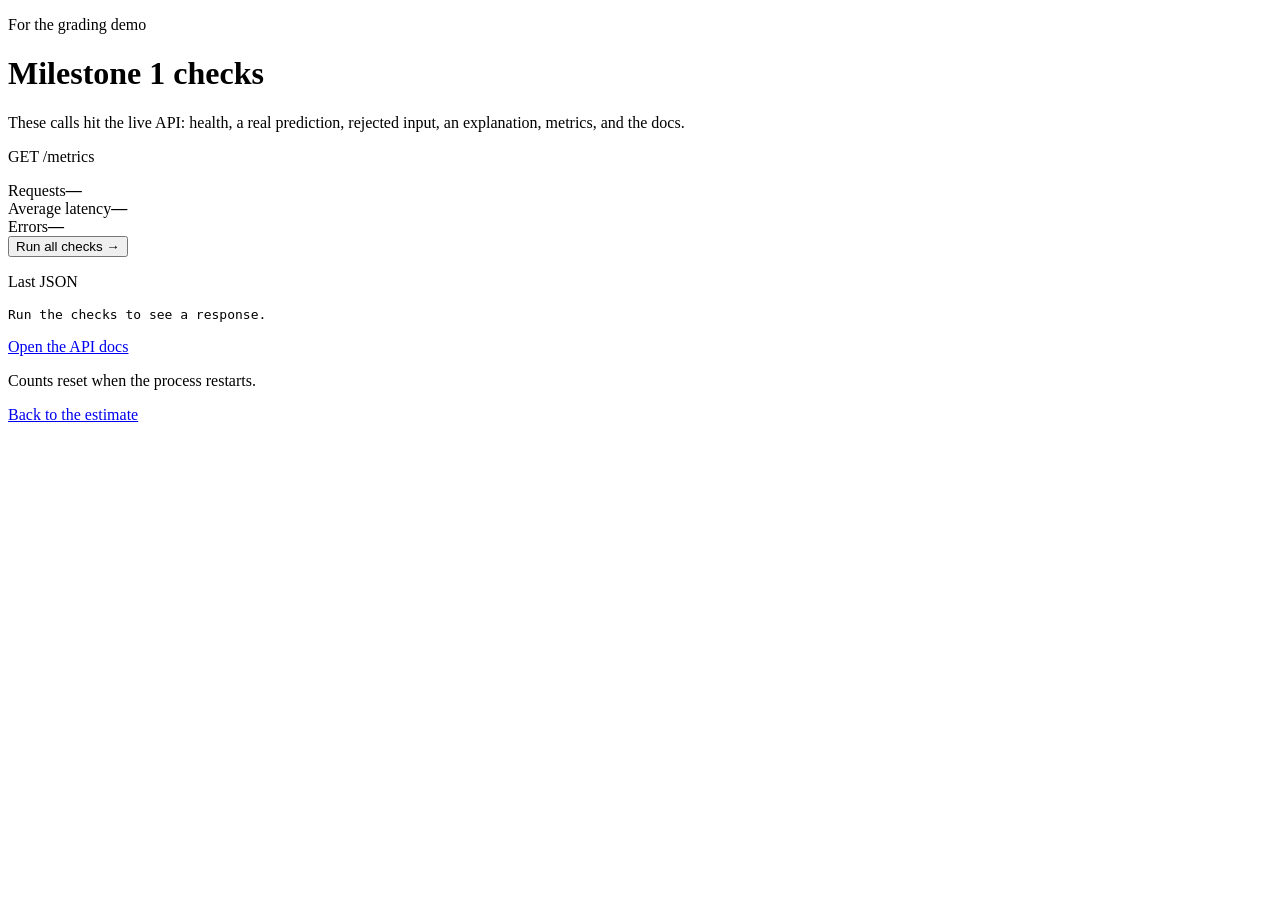
==== src/static/demo.html @ 2f1e9dfd "Add the multi-page product site with a glass hero video. Serve Estimate, Experiments, Models, Pipeli" ====
<!doctype html>
<html lang="en">
<head>
<meta charset="utf-8">
<meta name="viewport" content="width=device-width, initial-scale=1">
<title>Demo · CarCompass</title>
<link rel="preconnect" href="https://fonts.googleapis.com">
<link rel="preconnect" href="https://fonts.gstatic.com" crossorigin>
<link href="https://fonts.googleapis.com/css2?family=Manrope:wght@400;500;600;700&display=swap" rel="stylesheet">
<link rel="stylesheet" href="/assets/styles.css">
</head>
<body>
<main class="wrap">
  <header class="page-head">
    <p class="eyebrow">For the grading demo</p>
    <h1>Milestone 1 checks</h1>
    <p class="lede">These calls hit the live API: health, a real prediction, rejected input, an explanation, metrics, and the docs.</p>
  </header>

  <section class="stack">
    <article class="panel">
      <p class="eyebrow">GET /metrics</p>
      <div class="metrics">
        <div><span>Requests</span><b id="m-req">—</b></div>
        <div><span>Average latency</span><b id="m-lat">—</b></div>
        <div><span>Errors</span><b id="m-err">—</b></div>
      </div>
    </article>
    <article class="panel">
      <button class="btn" id="checks-btn" type="button">Run all checks →</button>
      <ul class="checks" id="checks"></ul>
      <p id="checks-summary"></p>
    </article>
    <article class="panel">
      <p class="eyebrow">Last JSON</p>
      <pre id="raw">Run the checks to see a response.</pre>
      <p class="note"><a href="/docs">Open the API docs</a></p>
    </article>
  </section>

  <footer class="foot">
    <p>Counts reset when the process restarts.</p>
    <p><a href="/">Back to the estimate</a></p>
  </footer>
</main>
<script src="/assets/site.js"></script>
<script src="/assets/demo.js"></script>
</body>
</html>
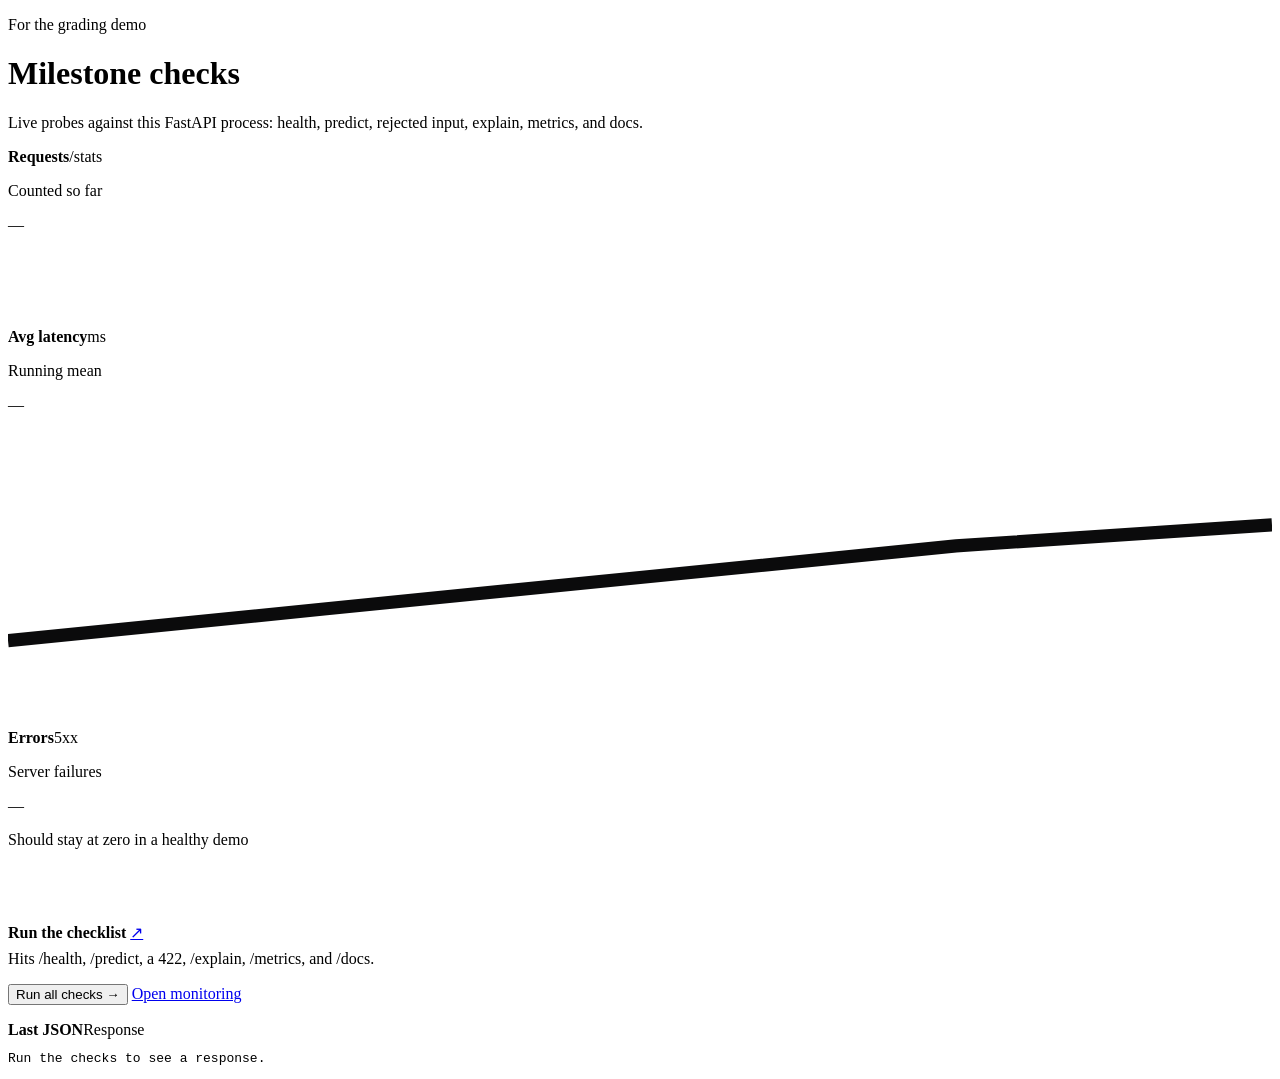
==== commit b5ab884d: "Add project guide hub, stats HTML dashboard, and product UI polish. Ship milestone/monitor pages, sl" ====
--- a/src/static/demo.html
+++ b/src/static/demo.html
@@ -13,37 +13,57 @@
 <main class="wrap">
   <header class="page-head">
     <p class="eyebrow">For the grading demo</p>
-    <h1>Milestone 1 checks</h1>
-    <p class="lede">These calls hit the live API: health, a real prediction, rejected input, an explanation, metrics, and the docs.</p>
+    <h1>Milestone checks</h1>
+    <p class="lede">Live probes against this FastAPI process: health, predict, rejected input, explain, metrics, and docs.</p>
   </header>
 
-  <section class="stack">
-    <article class="panel">
-      <p class="eyebrow">GET /metrics</p>
-      <div class="metrics">
-        <div><span>Requests</span><b id="m-req">—</b></div>
-        <div><span>Average latency</span><b id="m-lat">—</b></div>
-        <div><span>Errors</span><b id="m-err">—</b></div>
+  <section class="dash-board dash-board-3" aria-label="Live metrics">
+    <article class="dash-tile" style="min-height:180px">
+      <div class="dash-tile-top"><b>Requests</b><span class="dash-chip">/stats</span></div>
+      <p class="dash-label">Counted so far</p>
+      <p class="dash-value" id="m-req">—</p>
+      <div class="dash-mini-bars tone-ok" aria-hidden="true">
+        <span style="height:30%"></span><span style="height:45%"></span><span style="height:40%"></span>
+        <span style="height:70%" class="is-on"></span><span style="height:85%" class="is-on"></span>
       </div>
     </article>
-    <article class="panel">
-      <button class="btn" id="checks-btn" type="button">Run all checks →</button>
+    <article class="dash-tile" style="min-height:180px">
+      <div class="dash-tile-top"><b>Avg latency</b><span class="dash-chip">ms</span></div>
+      <p class="dash-label">Running mean</p>
+      <p class="dash-value" id="m-lat">—</p>
+      <svg class="dash-spark" viewBox="0 0 240 56" aria-hidden="true">
+        <path fill="none" stroke="#0b0b0c" stroke-width="2.5" d="M0 40 L60 34 L120 28 L180 22 L240 18"/>
+      </svg>
+    </article>
+    <article class="dash-tile" style="min-height:180px">
+      <div class="dash-tile-top"><b>Errors</b><span class="dash-chip">5xx</span></div>
+      <p class="dash-label">Server failures</p>
+      <p class="dash-value" id="m-err">—</p>
+      <p class="dash-sub">Should stay at zero in a healthy demo</p>
+    </article>
+  </section>
+
+  <section class="stack" style="margin-top:14px">
+    <article class="dash-tile" style="min-height:0">
+      <div class="dash-tile-top">
+        <b>Run the checklist</b>
+        <a class="dash-go" href="/docs">↗</a>
+      </div>
+      <p class="dash-sub" style="margin-top:8px">Hits /health, /predict, a 422, /explain, /metrics, and /docs.</p>
+      <div class="dash-actions">
+        <button class="btn" id="checks-btn" type="button">Run all checks →</button>
+        <a class="link-arrow" href="/guide/monitor" style="margin-top:0">Open monitoring</a>
+      </div>
       <ul class="checks" id="checks"></ul>
       <p id="checks-summary"></p>
     </article>
-    <article class="panel">
-      <p class="eyebrow">Last JSON</p>
-      <pre id="raw">Run the checks to see a response.</pre>
-      <p class="note"><a href="/docs">Open the API docs</a></p>
+    <article class="dash-tile" style="min-height:0">
+      <div class="dash-tile-top"><b>Last JSON</b><span class="dash-chip">Response</span></div>
+      <pre id="raw" class="wsp-raw" style="margin-top:12px">Run the checks to see a response.</pre>
     </article>
   </section>
-
-  <footer class="foot">
-    <p>Counts reset when the process restarts.</p>
-    <p><a href="/">Back to the estimate</a></p>
-  </footer>
 </main>
-<script src="/assets/site.js"></script>
+<script src="/assets/site.js?v=wsp12"></script>
 <script src="/assets/demo.js"></script>
 </body>
 </html>
